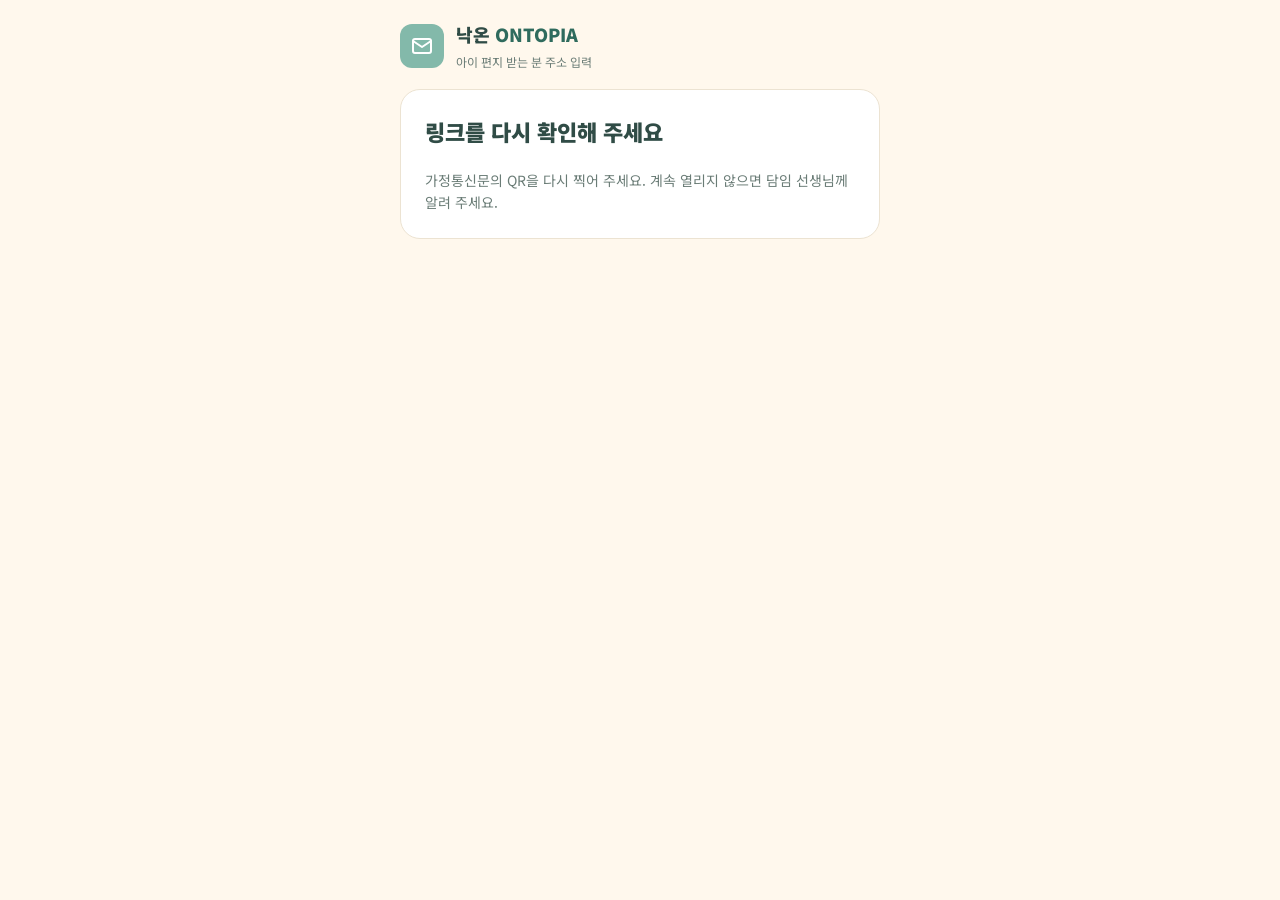
==== guardian.html @ 027143f9 "낙온 ONTOPIA 우정문화 패키지 신청 웹사이트 첫 버전 교사 신청 4단계 화면, 보호자 주소 입력 화면, 전국 초등학교 6,286곳 데이터, 디자인 토큰 분리  Co-Autho" ====
<!DOCTYPE html>
<html lang="ko">
<head>
<meta charset="utf-8">
<meta name="viewport" content="width=device-width, initial-scale=1">
<title>받는 분 주소 입력 · 낙온 ONTOPIA</title>
<link rel="preconnect" href="https://fonts.googleapis.com">
<link rel="stylesheet" href="https://fonts.googleapis.com/css2?family=Noto+Sans+KR:wght@400;500;700;900&display=swap">
<link rel="stylesheet" href="css/tokens.css">
<link rel="stylesheet" href="css/app.css">
<script type="module" src="js/guardian.js"></script>
</head>
<body>
<main class="guardian">
  <header class="site-header">
    <span class="brand"><span class="brand__mark" aria-hidden="true"><svg width="24" height="24" viewBox="0 0 24 24" fill="none" stroke="#fff" stroke-width="2" stroke-linecap="round" stroke-linejoin="round"><rect x="3" y="5" width="18" height="14" rx="2"/><path d="M3 7l9 6 9-6"/></svg></span>
    <span><span class="brand__name">낙온 <em>ONTOPIA</em></span><span class="brand__sub">아이 편지 받는 분 주소 입력</span></span></span>
  </header>

  <section class="step" id="form-view" hidden>
    <div class="guide guide--lavender"><img data-character="hoi" alt=""><div><b data-character-name="hoi"></b><p id="intro"></p></div></div>
    <form id="addr-form" class="panel" novalidate>
      <label class="label" for="to-name">받는 분 이름<input class="field" id="to-name" autocomplete="name" required></label>
      <label class="label" for="to-zip">우편번호<input class="field" id="to-zip" inputmode="numeric" maxlength="5" pattern="\d{5}" required></label>
      <label class="label" for="to-addr">주소<input class="field" id="to-addr" autocomplete="street-address" required></label>
      <label class="label" for="to-addr2">상세 주소<input class="field" id="to-addr2"></label>
      <label class="check" for="agree"><input id="agree" type="checkbox" required> 편지 발송을 위해 위 주소를 쓰는 데 동의해요. 주소는 발송 후 지워요.</label>
      <p class="status-msg" id="form-error" hidden></p>
      <button class="btn btn--primary btn--block" type="submit">주소 보내기</button>
    </form>
    <p class="muted">선생님에게는 입력했는지 여부만 보이고, 주소는 보이지 않아요.</p>
  </section>

  <section class="step" id="done-view" hidden>
    <div class="done">
      <h2>주소를 받았어요</h2>
      <p class="muted" id="done-text"></p>
    </div>
  </section>

  <section class="step" id="error-view" hidden>
    <h2>링크를 다시 확인해 주세요</h2>
    <p class="muted">가정통신문의 QR을 다시 찍어 주세요. 계속 열리지 않으면 담임 선생님께 알려 주세요.</p>
  </section>
</main>
</body>
</html>
---- css/tokens.css ----
/*
  디자인 토큰. 색·글꼴·크기·모서리·그림자는 여기서만 바꾼다.
  GPT(디자인)에서 받은 :root 값을 이 파일에 덮어쓰면 화면 전체에 반영된다.
  데이터 색 규칙: --city(도시, 코랄 계열) / --rural(농어촌, 남색 계열)은 분석 자료와 같은 의미로 유지한다.
*/
:root {
  /* 브랜드 */
  --color-bg: #fff8ed;          /* Letter Cream */
  --color-surface: #ffffff;
  --color-text: #304c46;        /* Forest Ink */
  --color-text-muted: #6a7c76;
  --color-border: #ece3d2;
  --color-primary: #304c46;     /* 주요 버튼 */
  --color-on-primary: #ffffff;
  --color-mint: #83b9aa;        /* Ontopia Mint */
  --color-mint-soft: #e5f2ed;
  --color-mint-strong: #2f6b5d;
  --color-gold: #d9ad62;        /* Stamp Gold */
  --color-gold-soft: #fbf0d9;
  --color-lavender-soft: #f0ebf8;
  --color-peach-soft: #fdeee3;

  /* 데이터 의미 색 */
  --color-city: #cf5a43;
  --color-city-soft: #fbe6df;
  --color-rural: #2b5797;
  --color-rural-soft: #e2ebf7;

  /* 상태 */
  --color-ok: #3f7d4e;
  --color-ok-soft: #e3f1e5;
  --color-wait: #a46a0a;
  --color-wait-soft: #fdf1d8;

  /* 글꼴 */
  --font-body: "Noto Sans KR", -apple-system, "Apple SD Gothic Neo", "Malgun Gothic", sans-serif;
  --font-display: "Noto Sans KR", -apple-system, "Apple SD Gothic Neo", "Malgun Gothic", sans-serif;
  --text-xs: 12px;
  --text-sm: 14px;
  --text-md: 15px;
  --text-lg: 18px;
  --text-xl: 22px;
  --text-2xl: 30px;
  --text-num: 40px;

  /* 간격·모서리·그림자 */
  --space-1: 4px;
  --space-2: 8px;
  --space-3: 12px;
  --space-4: 16px;
  --space-5: 20px;
  --space-6: 24px;
  --radius-sm: 8px;
  --radius-md: 12px;
  --radius-lg: 20px;
  --radius-pill: 999px;
  --shadow-card: none;
}
---- css/app.css ----
/* 화면 구조와 컴포넌트. 색·글꼴 값은 tokens.css의 변수만 쓴다. */
*, *::before, *::after { box-sizing: border-box; }
[hidden] { display: none !important; }
html, body { margin: 0; }
body {
  background: var(--color-bg);
  color: var(--color-text);
  font-family: var(--font-body);
  font-size: var(--text-md);
  line-height: 1.6;
  padding: 0 max(16px, env(safe-area-inset-right, 0px)) 48px max(16px, env(safe-area-inset-left, 0px));
}
img { max-width: 100%; }
button, input, select, textarea { font: inherit; color: inherit; }
:focus-visible { outline: 3px solid var(--color-mint); outline-offset: 2px; }

.app { max-width: 960px; margin: 0 auto; display: flex; flex-direction: column; gap: var(--space-5); padding-top: var(--space-5); }

/* 머리줄 */
.site-header { display: flex; align-items: center; justify-content: space-between; gap: var(--space-3); }
.brand { display: flex; align-items: center; gap: var(--space-3); color: inherit; text-decoration: none; }
.brand__mark { width: 44px; height: 44px; border-radius: var(--radius-md); background: var(--color-mint); display: grid; place-items: center; flex: none; }
.brand__name { display: block; font-family: var(--font-display); font-size: var(--text-lg); font-weight: 900; }
.brand__name em { font-style: normal; color: var(--color-mint-strong); }
.brand__sub { font-size: var(--text-xs); color: var(--color-text-muted); }
.link-muted { color: var(--color-text-muted); font-size: var(--text-sm); }

/* 진행 단계 (여권 스탬프) */
.progress { background: var(--color-surface); border: 1px solid var(--color-border); border-radius: var(--radius-lg); padding: var(--space-4) var(--space-5); }
.progress ol { list-style: none; margin: 0; padding: 0; display: grid; grid-template-columns: repeat(4, 1fr); gap: var(--space-2); }
.progress li { display: flex; flex-direction: column; align-items: center; gap: var(--space-1); min-width: 0; }
.progress__stamp { width: 52px; height: 52px; border-radius: 50%; border: 2px dashed var(--color-border); display: grid; place-items: center; font-weight: 900; color: var(--color-text-muted); background: var(--color-surface); }
.progress__stamp img { width: 100%; height: 100%; object-fit: contain; }
.progress__label { font-size: var(--text-sm); color: var(--color-text-muted); text-align: center; }
.progress li[aria-current="step"] .progress__stamp { border: 2px solid var(--color-mint); color: var(--color-mint-strong); background: var(--color-mint-soft); }
.progress li.is-done .progress__stamp { border: 2px solid var(--color-gold); color: var(--color-gold); background: var(--color-gold-soft); transform: rotate(-10deg); }
.progress li[aria-current="step"] .progress__label, .progress li.is-done .progress__label { color: var(--color-text); font-weight: 700; }

/* 카드·패널 */
.step { background: var(--color-surface); border: 1px solid var(--color-border); border-radius: var(--radius-lg); padding: var(--space-6); display: flex; flex-direction: column; gap: var(--space-5); box-shadow: var(--shadow-card); }
.step h2 { margin: 0; font-family: var(--font-display); font-size: var(--text-xl); font-weight: 900; }
.muted { color: var(--color-text-muted); font-size: var(--text-sm); margin: 0; }
.panel { border: 1px solid var(--color-border); border-radius: var(--radius-md); padding: var(--space-5); display: flex; flex-direction: column; gap: var(--space-3); min-width: 0; }

/* 1단계 */
.hero { background: var(--color-peach-soft); border-radius: var(--radius-lg); padding: var(--space-6); display: grid; grid-template-columns: 1.25fr 1fr; gap: var(--space-5); align-items: center; }
.hero__eyebrow { font-size: var(--text-xs); font-weight: 700; letter-spacing: .1em; color: var(--color-city); }
.hero h1 { margin: var(--space-1) 0 var(--space-2); font-family: var(--font-display); font-size: var(--text-2xl); line-height: 1.25; font-weight: 900; text-wrap: balance; }
.hero__img { width: 100%; aspect-ratio: 16 / 10; object-fit: cover; border-radius: var(--radius-md); display: block; }
.search { position: relative; }
.field { width: 100%; background: var(--color-bg); border: 1px solid var(--color-border); border-radius: var(--radius-md); padding: 12px 14px; }
textarea.field { min-height: 160px; resize: vertical; }
.search .field { padding-left: 42px; }
.search__icon { position: absolute; left: 14px; top: 23px; transform: translateY(-50%); }
.search__list { list-style: none; margin: var(--space-2) 0 0; padding: var(--space-1); border: 1px solid var(--color-border); border-radius: var(--radius-md); background: var(--color-surface); max-height: 280px; overflow: auto; }
.search__list button { all: unset; box-sizing: border-box; display: flex; justify-content: space-between; gap: var(--space-3); width: 100%; padding: 9px 12px; border-radius: var(--radius-sm); cursor: pointer; }
.search__list button:hover, .search__list button:focus-visible, .search__list button[aria-selected="true"] { background: var(--color-mint-soft); }
.search__list small { color: var(--color-text-muted); }
.chips { display: flex; flex-wrap: wrap; align-items: center; gap: var(--space-2); }
.chip { border: 1px solid var(--color-border); background: var(--color-bg); border-radius: var(--radius-pill); padding: 6px 12px; font-size: 13px; cursor: pointer; }
.guide { display: flex; align-items: center; gap: var(--space-3); background: var(--color-mint-soft); border-radius: var(--radius-md); padding: var(--space-3) var(--space-4); }
.guide img { width: 48px; height: 48px; border-radius: 50%; object-fit: cover; flex: none; }
.guide b { display: block; font-size: 13px; color: var(--color-mint-strong); }
.guide p { margin: 0; font-size: var(--text-sm); }
.guide--gold { background: var(--color-gold-soft); }
.guide--lavender { background: var(--color-lavender-soft); }

.result { display: grid; grid-template-columns: 1.2fr 1fr; gap: var(--space-4); }
.tag { align-self: flex-start; font-size: var(--text-xs); font-weight: 700; padding: 3px 10px; border-radius: var(--radius-pill); }
.tag--city { background: var(--color-city-soft); color: var(--color-city); }
.tag--rural { background: var(--color-rural-soft); color: var(--color-rural); }
.school-name { font-size: var(--text-xl); font-weight: 900; }
.distance { font-size: var(--text-num); font-weight: 900; line-height: 1; font-variant-numeric: tabular-nums; }
.distance small { font-size: var(--text-md); color: var(--color-text-muted); margin-left: 6px; }
.meter { position: relative; height: 10px; border-radius: 5px; background: var(--color-border); overflow: hidden; }
.meter__bar { position: absolute; inset: 0 auto 0 0; border-radius: 5px; }
.meter__mark { position: absolute; top: 0; bottom: 0; left: 33.3%; border-left: 2px solid var(--color-text); opacity: .5; }
.meter__labels { display: flex; justify-content: space-between; font-size: var(--text-xs); color: var(--color-text-muted); font-variant-numeric: tabular-nums; }
.route { border-radius: var(--radius-md); padding: var(--space-5); display: flex; flex-direction: column; gap: var(--space-2); }
.route--box { background: var(--color-city-soft); }
.route--post { background: var(--color-rural-soft); }
.route strong { font-size: var(--text-xl); font-weight: 900; }
.route__flow { font-size: 13px; font-weight: 500; padding-top: var(--space-2); border-top: 1px solid var(--color-border); }

/* 2단계 */
.grid-2 { display: grid; grid-template-columns: 1fr 1fr; gap: var(--space-3); }
.label { display: flex; flex-direction: column; gap: 6px; font-weight: 500; font-size: var(--text-sm); }
.packages { display: grid; grid-template-columns: repeat(3, 1fr); gap: var(--space-3); }
.package { border-radius: var(--radius-md); padding: var(--space-5); display: flex; flex-direction: column; gap: var(--space-3); min-width: 0; }
.package--learn { background: var(--color-mint-soft); }
.package--write { background: var(--color-peach-soft); }
.package--send { background: var(--color-lavender-soft); }
.package__head { display: flex; align-items: center; gap: var(--space-3); }
.package__head img { width: 44px; height: 44px; border-radius: 50%; object-fit: cover; }
.package__head small { display: block; font-size: var(--text-xs); color: var(--color-text-muted); }
.package h3 { margin: 0; font-size: var(--text-lg); font-weight: 900; }
.package ul { margin: 0; padding-left: 18px; font-size: var(--text-sm); }

/* 3단계 */
.dropzone { border: 2px dashed var(--color-border); border-radius: var(--radius-md); padding: var(--space-5); text-align: center; color: var(--color-text-muted); cursor: pointer; background: var(--color-bg); }
.dropzone.is-over { border-color: var(--color-mint); background: var(--color-mint-soft); }
.toolbar { display: flex; flex-wrap: wrap; align-items: center; justify-content: space-between; gap: var(--space-3); }
.toolbar__counts { display: flex; flex-wrap: wrap; gap: var(--space-2); }
.check { display: flex; align-items: center; gap: var(--space-2); font-size: var(--text-sm); cursor: pointer; }
.table-wrap { overflow-x: auto; border: 1px solid var(--color-border); border-radius: var(--radius-md); }
table { width: 100%; min-width: 620px; border-collapse: collapse; font-size: var(--text-sm); }
th, td { text-align: left; padding: 10px 12px; border-bottom: 1px solid var(--color-border); vertical-align: middle; }
th { font-size: var(--text-xs); color: var(--color-text-muted); background: var(--color-bg); }
tr:last-child td { border-bottom: none; }
.thumb { width: 64px; height: 46px; object-fit: cover; border-radius: 6px; border: 1px solid var(--color-border); display: block; }
.badge { font-size: var(--text-xs); font-weight: 700; padding: 3px 9px; border-radius: var(--radius-pill); white-space: nowrap; }
.badge--ok { background: var(--color-ok-soft); color: var(--color-ok); }
.badge--wait { background: var(--color-wait-soft); color: var(--color-wait); }
.badge--none { background: var(--color-border); color: var(--color-text-muted); }
.icon-btn { border: none; background: none; padding: 2px 6px; border-radius: 6px; cursor: pointer; color: var(--color-text-muted); }
.icon-btn:hover { background: var(--color-mint-soft); color: var(--color-text); }
.postcards { display: grid; grid-template-columns: 1fr 1fr; gap: var(--space-3); }
.postcard { aspect-ratio: 148 / 100; border: 1px solid var(--color-border); border-radius: var(--radius-sm); background: #fffdf7; color: #2a2a2a; position: relative; overflow: hidden; }
.postcard img { width: 100%; height: 100%; object-fit: cover; }
.postcard__text { position: absolute; inset: 0; padding: 14px; display: flex; flex-direction: column; justify-content: space-between; font-size: 12px; }
.postcard__stamp { position: absolute; right: 12px; top: 12px; width: 46px; height: 56px; border: 2px dashed #d9ad62; border-radius: 4px; background: #fbf0d9; }
.qr-sheet { display: grid; grid-template-columns: repeat(auto-fill, minmax(180px, 1fr)); gap: var(--space-3); }
.qr-card { border: 1px solid var(--color-border); border-radius: var(--radius-md); padding: var(--space-3); display: flex; flex-direction: column; align-items: center; gap: var(--space-2); font-size: var(--text-sm); text-align: center; }
.qr-card a { font-size: var(--text-xs); color: var(--color-mint-strong); word-break: break-all; }

/* 4단계 */
.done { background: var(--color-bg); border: 1px solid var(--color-border); border-radius: var(--radius-lg); padding: 28px var(--space-6); display: flex; flex-direction: column; align-items: center; gap: var(--space-3); text-align: center; }
.done__icon { width: 72px; height: 72px; border-radius: 50%; background: var(--color-mint-soft); display: grid; place-items: center; }
.summary { width: 100%; margin: 0; background: var(--color-surface); border: 1px solid var(--color-border); border-radius: var(--radius-md); text-align: left; }
.summary div { display: flex; justify-content: space-between; gap: var(--space-4); padding: 12px 16px; border-bottom: 1px solid var(--color-border); font-size: var(--text-sm); }
.summary div:last-child { border-bottom: none; }
.summary dt { color: var(--color-text-muted); }
.summary dd { margin: 0; font-weight: 700; text-align: right; }

/* 버튼 */
.actions { display: flex; flex-wrap: wrap; justify-content: space-between; gap: var(--space-3); }
.btn { border: 1px solid var(--color-border); background: var(--color-surface); border-radius: var(--radius-md); padding: 13px 22px; font-weight: 700; cursor: pointer; }
.btn--primary { background: var(--color-primary); border-color: var(--color-primary); color: var(--color-on-primary); }
.btn--block { width: 100%; }
.btn:disabled { opacity: .4; cursor: not-allowed; }

.site-footer { font-size: var(--text-xs); color: var(--color-text-muted); text-align: center; }
.status-msg { font-size: var(--text-sm); color: var(--color-city); margin: 0; }

/* 보호자 화면 */
.guardian { max-width: 480px; margin: 0 auto; padding-top: var(--space-5); display: flex; flex-direction: column; gap: var(--space-4); }

@media (max-width: 760px) {
  .hero, .result, .packages, .grid-2, .postcards { grid-template-columns: 1fr; }
  .hero h1 { font-size: 24px; }
  .progress__stamp { width: 42px; height: 42px; }
  .progress__label { font-size: 11.5px; }
}
@media (prefers-reduced-motion: no-preference) {
  .meter__bar { transition: width .5s ease; }
}
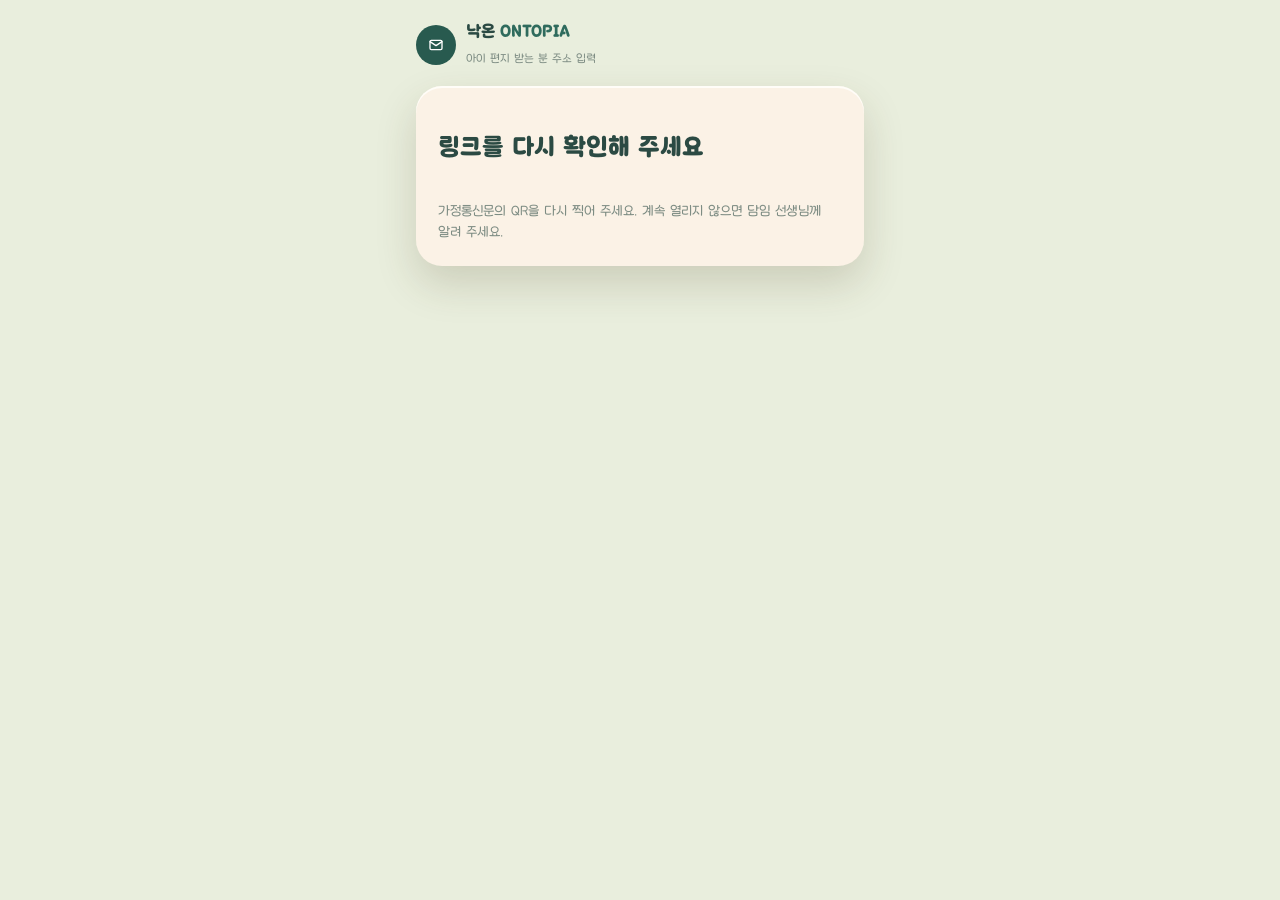
==== commit 0474f1b3: "글꼴을 학교안심 둥근미소로 교체 (R·B, WOFF 내장, 구글 폰트 제거) Co-Authored-By: Claude Opus 5.5 <noreply@anthropic.com> C" ====
--- a/guardian.html
+++ b/guardian.html
@@ -4,8 +4,7 @@
 <meta charset="utf-8">
 <meta name="viewport" content="width=device-width, initial-scale=1">
 <title>받는 분 주소 입력 · 낙온 ONTOPIA</title>
-<link rel="preconnect" href="https://fonts.googleapis.com">
-<link rel="stylesheet" href="https://fonts.googleapis.com/css2?family=Noto+Sans+KR:wght@400;500;700;900&display=swap">
+<link rel="preload" href="assets/fonts/Dunggeunmiso-B.woff" as="font" type="font/woff" crossorigin>
 <link rel="stylesheet" href="css/tokens.css">
 <link rel="stylesheet" href="css/app.css">
 <script type="module" src="js/guardian.js"></script>
--- a/css/tokens.css
+++ b/css/tokens.css
@@ -1,58 +1,72 @@
+/* 학교안심 둥근미소 (R: 보통, B: 굵게) */
+@font-face { font-family: "Dunggeunmiso"; src: url(../assets/fonts/Dunggeunmiso-R.woff) format("woff"); font-weight: 100 549; font-display: swap; }
+@font-face { font-family: "Dunggeunmiso"; src: url(../assets/fonts/Dunggeunmiso-B.woff) format("woff"); font-weight: 550 900; font-display: swap; }
+
 /*
   디자인 토큰. 색·글꼴·크기·모서리·그림자는 여기서만 바꾼다.
-  GPT(디자인)에서 받은 :root 값을 이 파일에 덮어쓰면 화면 전체에 반영된다.
-  데이터 색 규칙: --city(도시, 코랄 계열) / --rural(농어촌, 남색 계열)은 분석 자료와 같은 의미로 유지한다.
+  값은 GPT 화면 시안(design-reference/)에서 뽑았다.
+  데이터 색 규칙: --color-city(도시, 코랄) / --color-rural(농어촌, 남색)은 분석 자료와 같은 의미로 유지한다.
 */
 :root {
+  /* 바탕 */
+  --color-page: #e9eedd;          /* 틀 바깥 */
+  --color-board: #fbf2e6;         /* 큰 판 (Letter Cream) */
+  --color-surface: #fdf8ef;       /* 카드 */
+  --color-surface-2: #f6eedf;     /* 안쪽 칸 */
+  --color-line: #ebdfc9;
+  --color-line-soft: #f1e8d8;
+
+  /* 글자 */
+  --color-text: #2b4a43;          /* Forest Ink */
+  --color-text-muted: #7d8c83;
+  --color-title: #2b6659;
+
   /* 브랜드 */
-  --color-bg: #fff8ed;          /* Letter Cream */
-  --color-surface: #ffffff;
-  --color-text: #304c46;        /* Forest Ink */
-  --color-text-muted: #6a7c76;
-  --color-border: #ece3d2;
-  --color-primary: #304c46;     /* 주요 버튼 */
+  --color-primary: #285a4f;
+  --color-primary-dark: #1d433b;
   --color-on-primary: #ffffff;
-  --color-mint: #83b9aa;        /* Ontopia Mint */
-  --color-mint-soft: #e5f2ed;
+  --color-mint: #68af8e;
+  --color-mint-soft: #dcefe3;
   --color-mint-strong: #2f6b5d;
-  --color-gold: #d9ad62;        /* Stamp Gold */
-  --color-gold-soft: #fbf0d9;
-  --color-lavender-soft: #f0ebf8;
-  --color-peach-soft: #fdeee3;
+  --color-sidebar: #e3eedf;
+  --color-lav: #b49dc9;
+  --color-lav-strong: #7c63a3;
+  --color-lav-soft: #efe4f3;
+  --color-gold: #cea656;
+  --color-gold-strong: #a87c27;
+  --color-gold-soft: #f8ebcc;
 
   /* 데이터 의미 색 */
-  --color-city: #cf5a43;
-  --color-city-soft: #fbe6df;
-  --color-rural: #2b5797;
-  --color-rural-soft: #e2ebf7;
+  --color-city: #e0634f;
+  --color-city-soft: #fbe3dc;
+  --color-rural: #3b4f8f;
+  --color-rural-soft: #e1e6f4;
 
   /* 상태 */
-  --color-ok: #3f7d4e;
-  --color-ok-soft: #e3f1e5;
-  --color-wait: #a46a0a;
-  --color-wait-soft: #fdf1d8;
+  --color-ok: #3f8a5c;
+  --color-ok-soft: #dff1e2;
+  --color-wait: #b07d12;
+  --color-wait-soft: #fbefcf;
 
   /* 글꼴 */
-  --font-body: "Noto Sans KR", -apple-system, "Apple SD Gothic Neo", "Malgun Gothic", sans-serif;
-  --font-display: "Noto Sans KR", -apple-system, "Apple SD Gothic Neo", "Malgun Gothic", sans-serif;
+  --font-body: "Dunggeunmiso", -apple-system, "Apple SD Gothic Neo", "Malgun Gothic", sans-serif;
+  --font-display: "Dunggeunmiso", -apple-system, "Apple SD Gothic Neo", "Malgun Gothic", sans-serif;
   --text-xs: 12px;
   --text-sm: 14px;
-  --text-md: 15px;
+  --text-md: 16px;
   --text-lg: 18px;
-  --text-xl: 22px;
+  --text-xl: 24px;
   --text-2xl: 30px;
   --text-num: 40px;
 
-  /* 간격·모서리·그림자 */
-  --space-1: 4px;
-  --space-2: 8px;
-  --space-3: 12px;
-  --space-4: 16px;
-  --space-5: 20px;
-  --space-6: 24px;
-  --radius-sm: 8px;
-  --radius-md: 12px;
-  --radius-lg: 20px;
+  /* 모서리·그림자 */
+  --radius-sm: 10px;
+  --radius-md: 18px;
+  --radius-lg: 26px;
+  --radius-xl: 34px;
   --radius-pill: 999px;
-  --shadow-card: none;
+  --shadow-board: 0 18px 40px rgba(73, 62, 30, .18), inset 0 2px 0 #fffdf8;
+  --shadow-card: 0 1px 0 #fffdf8 inset, 0 6px 16px rgba(120, 96, 60, .12), 0 1px 3px rgba(120, 96, 60, .10);
+  --shadow-inset: inset 0 2px 6px rgba(120, 96, 60, .10);
+  --shadow-btn: 0 5px 0 var(--color-primary-dark), 0 10px 18px rgba(29, 67, 59, .25);
 }
--- a/css/app.css
+++ b/css/app.css
@@ -1,156 +1,419 @@
-/* 화면 구조와 컴포넌트. 색·글꼴 값은 tokens.css의 변수만 쓴다. */
+/* 화면 구조와 컴포넌트. 색 값은 tokens.css 변수만 쓴다.
+   기준 시안: design-reference/ (GPT, 2026-11-13) */
 *, *::before, *::after { box-sizing: border-box; }
 [hidden] { display: none !important; }
 html, body { margin: 0; }
 body {
-  background: var(--color-bg);
+  background: var(--color-page);
   color: var(--color-text);
   font-family: var(--font-body);
   font-size: var(--text-md);
-  line-height: 1.6;
-  padding: 0 max(16px, env(safe-area-inset-right, 0px)) 48px max(16px, env(safe-area-inset-left, 0px));
+  line-height: 1.55;
+  word-break: keep-all;
+  -webkit-font-smoothing: antialiased;
 }
 img { max-width: 100%; }
+svg { width: 1em; height: 1em; flex: none; }
 button, input, select, textarea { font: inherit; color: inherit; }
 :focus-visible { outline: 3px solid var(--color-mint); outline-offset: 2px; }
-
-.app { max-width: 960px; margin: 0 auto; display: flex; flex-direction: column; gap: var(--space-5); padding-top: var(--space-5); }
-
-/* 머리줄 */
-.site-header { display: flex; align-items: center; justify-content: space-between; gap: var(--space-3); }
-.brand { display: flex; align-items: center; gap: var(--space-3); color: inherit; text-decoration: none; }
-.brand__mark { width: 44px; height: 44px; border-radius: var(--radius-md); background: var(--color-mint); display: grid; place-items: center; flex: none; }
-.brand__name { display: block; font-family: var(--font-display); font-size: var(--text-lg); font-weight: 900; }
-.brand__name em { font-style: normal; color: var(--color-mint-strong); }
-.brand__sub { font-size: var(--text-xs); color: var(--color-text-muted); }
-.link-muted { color: var(--color-text-muted); font-size: var(--text-sm); }
-
-/* 진행 단계 (여권 스탬프) */
-.progress { background: var(--color-surface); border: 1px solid var(--color-border); border-radius: var(--radius-lg); padding: var(--space-4) var(--space-5); }
-.progress ol { list-style: none; margin: 0; padding: 0; display: grid; grid-template-columns: repeat(4, 1fr); gap: var(--space-2); }
-.progress li { display: flex; flex-direction: column; align-items: center; gap: var(--space-1); min-width: 0; }
-.progress__stamp { width: 52px; height: 52px; border-radius: 50%; border: 2px dashed var(--color-border); display: grid; place-items: center; font-weight: 900; color: var(--color-text-muted); background: var(--color-surface); }
-.progress__stamp img { width: 100%; height: 100%; object-fit: contain; }
-.progress__label { font-size: var(--text-sm); color: var(--color-text-muted); text-align: center; }
-.progress li[aria-current="step"] .progress__stamp { border: 2px solid var(--color-mint); color: var(--color-mint-strong); background: var(--color-mint-soft); }
-.progress li.is-done .progress__stamp { border: 2px solid var(--color-gold); color: var(--color-gold); background: var(--color-gold-soft); transform: rotate(-10deg); }
-.progress li[aria-current="step"] .progress__label, .progress li.is-done .progress__label { color: var(--color-text); font-weight: 700; }
-
-/* 카드·패널 */
-.step { background: var(--color-surface); border: 1px solid var(--color-border); border-radius: var(--radius-lg); padding: var(--space-6); display: flex; flex-direction: column; gap: var(--space-5); box-shadow: var(--shadow-card); }
-.step h2 { margin: 0; font-family: var(--font-display); font-size: var(--text-xl); font-weight: 900; }
+.sr-only { position: absolute; width: 1px; height: 1px; overflow: hidden; clip: rect(0 0 0 0); white-space: nowrap; }
 .muted { color: var(--color-text-muted); font-size: var(--text-sm); margin: 0; }
-.panel { border: 1px solid var(--color-border); border-radius: var(--radius-md); padding: var(--space-5); display: flex; flex-direction: column; gap: var(--space-3); min-width: 0; }
-
-/* 1단계 */
-.hero { background: var(--color-peach-soft); border-radius: var(--radius-lg); padding: var(--space-6); display: grid; grid-template-columns: 1.25fr 1fr; gap: var(--space-5); align-items: center; }
-.hero__eyebrow { font-size: var(--text-xs); font-weight: 700; letter-spacing: .1em; color: var(--color-city); }
-.hero h1 { margin: var(--space-1) 0 var(--space-2); font-family: var(--font-display); font-size: var(--text-2xl); line-height: 1.25; font-weight: 900; text-wrap: balance; }
-.hero__img { width: 100%; aspect-ratio: 16 / 10; object-fit: cover; border-radius: var(--radius-md); display: block; }
+.status-msg { font-size: var(--text-sm); color: var(--color-city); margin: 0; font-weight: 700; }
+
+/* ===== 틀: 위 풍경 · 큰 판 · 아래 풍경 ===== */
+.scene {
+  max-width: 1680px; margin: 0 auto; position: relative;
+  background:
+    url(../assets/frame/left.jpg) left top / 1.6% 100% no-repeat,
+    url(../assets/frame/right.jpg) right top / 1.6% 100% no-repeat,
+    var(--color-page);
+}
+.scene__top { position: relative; height: max(150px, calc(min(100vw, 1680px) * 140 / 1299)); }
+.scene__top-img { position: absolute; inset: 0; width: 100%; height: 100%; object-fit: cover; display: block; }
+.brand { position: absolute; left: 15%; top: 14%; display: none; }
+
+.board {
+  position: relative; z-index: 1;
+  margin: -6px 1.4% 0; padding: 30px 30px 26px;
+  background: var(--color-board);
+  border-radius: var(--radius-xl) var(--radius-xl) 0 0;
+  box-shadow: var(--shadow-board);
+}
+.scene__bottom { position: relative; margin-top: -2px; }
+.scene__bottom-img { display: block; width: 100%; height: max(90px, calc(min(100vw, 1680px) * 106 / 1299)); object-fit: cover; object-position: center top; }
+.scene__bottom::before { content: ""; position: absolute; left: 0; right: 0; top: 0; height: 26px; background: linear-gradient(var(--color-board), rgba(251, 242, 230, 0)); margin: 0 1.4%; }
+.credit { margin-top: 22px; text-align: center; font-size: 11.5px; color: var(--color-text-muted); }
+.credit p { margin: 0; }
+
+/* ===== 진행 단계 알약 ===== */
+.stepper {
+  position: absolute; z-index: 2; left: 50%; top: 31%; transform: translateX(-50%);
+  width: min(44%, 600px); min-width: 330px;
+  background: linear-gradient(#fffaf0, #fbf1e1);
+  border-radius: var(--radius-pill);
+  box-shadow: 0 8px 20px rgba(60, 50, 20, .18), inset 0 2px 0 #fff;
+  padding: 10px 34px 10px;
+}
+.stepper ol { list-style: none; margin: 0; padding: 0; display: grid; grid-template-columns: repeat(4, 1fr); position: relative; }
+.stepper ol::before { content: ""; position: absolute; left: 12.5%; right: 12.5%; top: 20px; height: 4px; border-radius: 2px; background: #c9d6cc; }
+.stepper li { position: relative; display: flex; flex-direction: column; align-items: center; gap: 4px; }
+.stepper li.is-done::after, .stepper li[aria-current]::after { content: ""; position: absolute; top: 20px; right: 50%; width: 100%; height: 4px; background: var(--color-mint); z-index: 0; }
+.stepper li:first-child::after { display: none; }
+.stepper__dot { position: relative; z-index: 1; width: 40px; height: 40px; border-radius: 50%; display: grid; place-items: center; background: var(--color-board); border: 3px solid #a9bcb2; font-weight: 900; color: transparent; font-size: 19px; }
+.stepper__chk { display: none; width: 20px; height: 20px; color: #fff; }
+.stepper__label { font-size: 12.5px; font-weight: 700; color: var(--color-text-muted); white-space: nowrap; padding: 0 10px; border-radius: var(--radius-pill); }
+.stepper li.is-done .stepper__dot { background: #8fcbad; border-color: #e6f4ea; box-shadow: 0 0 0 2px var(--color-mint); }
+.stepper li.is-done .stepper__chk { display: block; }
+.stepper li.is-done .stepper__num { display: none; }
+.stepper li[aria-current] .stepper__dot { width: 48px; height: 48px; margin-top: -4px; margin-bottom: -4px; background: var(--color-primary); border: 4px solid #fbf4e8; box-shadow: 0 0 0 3px var(--color-mint), 0 4px 10px rgba(29,67,59,.3); color: #fff; }
+.stepper li[aria-current] .stepper__label { background: var(--color-primary); color: #fff; }
+.stepper li.is-done .stepper__label { color: var(--color-mint-strong); }
+
+/* ===== 단계 공통 ===== */
+.step { display: grid; grid-template-columns: minmax(0, 1fr) 300px; gap: 24px; align-items: start; }
+.step__main { display: flex; flex-direction: column; gap: 18px; min-width: 0; }
+.step__aside { min-width: 0; }
+
+.head { position: relative; display: flex; align-items: center; gap: 18px; min-height: 110px; }
+.head h1, .head h2 { margin: 0; font-family: var(--font-display); font-size: var(--text-2xl); line-height: 1.25; font-weight: 900; color: var(--color-title); }
+.head__sub { margin: 6px 0 0; font-size: var(--text-md); color: var(--color-text-muted); }
+.head__coin { width: 110px; height: 110px; flex: none; filter: drop-shadow(0 6px 8px rgba(80, 70, 50, .28)); }
+.head__icon { width: 96px; height: 96px; flex: none; border-radius: 50% 50% 46% 54%; background: radial-gradient(circle at 40% 35%, #fff8e9, #efe1c4); display: grid; place-items: center; color: var(--color-text); box-shadow: var(--shadow-card); }
+.head__icon svg { width: 52px; height: 52px; }
+.head__postage { position: absolute; right: -6px; top: -14px; width: 250px; transform: rotate(4deg); pointer-events: none; }
+
+.card { background: var(--color-surface); border: 1.5px solid var(--color-line); border-radius: var(--radius-md); box-shadow: var(--shadow-card); min-width: 0; }
+.card::before { content: none; }
+.board-card { background: var(--color-surface); border: 1.5px solid var(--color-line); border-radius: var(--radius-lg); box-shadow: var(--shadow-card); padding: 20px; display: flex; flex-direction: column; gap: 14px; min-width: 0; position: relative; }
+.board-card__title { display: flex; align-items: center; gap: 10px; margin: 0; font-size: var(--text-lg); font-weight: 900; color: var(--color-title); }
+.board-card__title svg { width: 28px; height: 28px; color: var(--color-primary); }
+
+.tag { display: inline-flex; align-items: center; gap: 5px; font-size: var(--text-xs); font-weight: 700; padding: 5px 12px; border-radius: var(--radius-pill); white-space: nowrap; color: #fff; }
+.tag svg { width: 13px; height: 13px; }
+.tag--city { background: var(--color-city); }
+.tag--rural { background: var(--color-rural); }
+.tag--lav { background: var(--color-lav-soft); color: var(--color-lav-strong); }
+.tag--mint { background: var(--color-mint-soft); color: var(--color-mint-strong); }
+.pills { display: flex; flex-wrap: wrap; gap: 6px; }
+
+/* ===== 버튼 ===== */
+.btn { display: inline-flex; align-items: center; justify-content: center; gap: 10px; border: 2px solid #9fb1a8; background: var(--color-surface); color: var(--color-text); border-radius: var(--radius-pill); padding: 12px 24px; font-weight: 700; cursor: pointer; box-shadow: 0 3px 0 #d8ccb5; }
+.btn svg { width: 20px; height: 20px; }
+.btn:hover { background: #fffdf8; }
+.btn--primary { border: none; background: linear-gradient(#2f6b5d, var(--color-primary)); color: var(--color-on-primary); box-shadow: var(--shadow-btn); }
+.btn--primary:hover { background: linear-gradient(#347567, #2c6357); }
+.btn--primary:active { transform: translateY(3px); box-shadow: 0 2px 0 var(--color-primary-dark); }
+.btn--soft { border-color: transparent; background: var(--color-mint-soft); color: var(--color-mint-strong); box-shadow: none; }
+.btn--ghost { box-shadow: none; }
+.btn:disabled { opacity: .45; cursor: not-allowed; transform: none; }
+
+.cta-row { display: flex; align-items: center; justify-content: center; gap: 18px; margin-top: 6px; }
+.btn--cta { min-width: min(100%, 520px); padding: 18px 30px; font-size: 19px; }
+.btn--cta svg { width: 26px; height: 26px; }
+.spark { width: 26px; height: 30px; background:
+  linear-gradient(var(--color-gold), var(--color-gold)) 50% 0 / 4px 11px no-repeat,
+  linear-gradient(var(--color-gold), var(--color-gold)) 0 100% / 11px 4px no-repeat,
+  linear-gradient(var(--color-gold), var(--color-gold)) 100% 60% / 11px 4px no-repeat; opacity: .9; }
+.spark--l { transform: rotate(-20deg); }
+.spark--r { transform: scaleX(-1) rotate(-20deg); }
+
+.nav-row { display: flex; justify-content: space-between; align-items: center; gap: 12px; margin-top: 26px; }
+.btn--back { min-width: 170px; padding: 14px 26px; font-size: var(--text-lg); color: var(--color-text-muted); }
+.btn--next { min-width: 260px; padding: 16px 30px; font-size: var(--text-lg); justify-content: space-between; }
+
+/* ===== 1단계 ===== */
+.step--1 { grid-template-columns: minmax(0, 1fr) minmax(260px, 34%); }
 .search { position: relative; }
-.field { width: 100%; background: var(--color-bg); border: 1px solid var(--color-border); border-radius: var(--radius-md); padding: 12px 14px; }
-textarea.field { min-height: 160px; resize: vertical; }
-.search .field { padding-left: 42px; }
-.search__icon { position: absolute; left: 14px; top: 23px; transform: translateY(-50%); }
-.search__list { list-style: none; margin: var(--space-2) 0 0; padding: var(--space-1); border: 1px solid var(--color-border); border-radius: var(--radius-md); background: var(--color-surface); max-height: 280px; overflow: auto; }
-.search__list button { all: unset; box-sizing: border-box; display: flex; justify-content: space-between; gap: var(--space-3); width: 100%; padding: 9px 12px; border-radius: var(--radius-sm); cursor: pointer; }
+.search__icon { position: absolute; left: 26px; top: 50%; transform: translateY(-50%); width: 28px; height: 28px; color: var(--color-text); z-index: 1; }
+.search__input { width: 100%; padding: 20px 24px 20px 68px; font-size: 20px; border-radius: var(--radius-pill); border: 3px solid #9fd0bd; background: #fffcf6; box-shadow: 0 0 0 6px #e3f1e8, 0 8px 18px rgba(80, 120, 100, .15); }
+.search__input:focus { outline: none; border-color: var(--color-mint); }
+.search__list { position: absolute; z-index: 5; left: 14px; right: 14px; top: calc(100% + 10px); list-style: none; margin: 0; padding: 8px; border-radius: var(--radius-md); background: var(--color-surface); border: 1.5px solid var(--color-line); box-shadow: 0 16px 32px rgba(80, 70, 40, .2); max-height: 340px; overflow: auto; }
+.search__list button { all: unset; box-sizing: border-box; display: flex; align-items: center; gap: 14px; width: 100%; padding: 12px 16px; border-radius: 12px; cursor: pointer; }
+.search__list li + li button { border-top: 1px solid var(--color-line-soft); }
 .search__list button:hover, .search__list button:focus-visible, .search__list button[aria-selected="true"] { background: var(--color-mint-soft); }
-.search__list small { color: var(--color-text-muted); }
-.chips { display: flex; flex-wrap: wrap; align-items: center; gap: var(--space-2); }
-.chip { border: 1px solid var(--color-border); background: var(--color-bg); border-radius: var(--radius-pill); padding: 6px 12px; font-size: 13px; cursor: pointer; }
-.guide { display: flex; align-items: center; gap: var(--space-3); background: var(--color-mint-soft); border-radius: var(--radius-md); padding: var(--space-3) var(--space-4); }
-.guide img { width: 48px; height: 48px; border-radius: 50%; object-fit: cover; flex: none; }
-.guide b { display: block; font-size: 13px; color: var(--color-mint-strong); }
-.guide p { margin: 0; font-size: var(--text-sm); }
-.guide--gold { background: var(--color-gold-soft); }
-.guide--lavender { background: var(--color-lavender-soft); }
-
-.result { display: grid; grid-template-columns: 1.2fr 1fr; gap: var(--space-4); }
-.tag { align-self: flex-start; font-size: var(--text-xs); font-weight: 700; padding: 3px 10px; border-radius: var(--radius-pill); }
-.tag--city { background: var(--color-city-soft); color: var(--color-city); }
-.tag--rural { background: var(--color-rural-soft); color: var(--color-rural); }
-.school-name { font-size: var(--text-xl); font-weight: 900; }
-.distance { font-size: var(--text-num); font-weight: 900; line-height: 1; font-variant-numeric: tabular-nums; }
-.distance small { font-size: var(--text-md); color: var(--color-text-muted); margin-left: 6px; }
-.meter { position: relative; height: 10px; border-radius: 5px; background: var(--color-border); overflow: hidden; }
-.meter__bar { position: absolute; inset: 0 auto 0 0; border-radius: 5px; }
-.meter__mark { position: absolute; top: 0; bottom: 0; left: 33.3%; border-left: 2px solid var(--color-text); opacity: .5; }
-.meter__labels { display: flex; justify-content: space-between; font-size: var(--text-xs); color: var(--color-text-muted); font-variant-numeric: tabular-nums; }
-.route { border-radius: var(--radius-md); padding: var(--space-5); display: flex; flex-direction: column; gap: var(--space-2); }
-.route--box { background: var(--color-city-soft); }
-.route--post { background: var(--color-rural-soft); }
-.route strong { font-size: var(--text-xl); font-weight: 900; }
-.route__flow { font-size: 13px; font-weight: 500; padding-top: var(--space-2); border-top: 1px solid var(--color-border); }
-
-/* 2단계 */
-.grid-2 { display: grid; grid-template-columns: 1fr 1fr; gap: var(--space-3); }
-.label { display: flex; flex-direction: column; gap: 6px; font-weight: 500; font-size: var(--text-sm); }
-.packages { display: grid; grid-template-columns: repeat(3, 1fr); gap: var(--space-3); }
-.package { border-radius: var(--radius-md); padding: var(--space-5); display: flex; flex-direction: column; gap: var(--space-3); min-width: 0; }
-.package--learn { background: var(--color-mint-soft); }
-.package--write { background: var(--color-peach-soft); }
-.package--send { background: var(--color-lavender-soft); }
-.package__head { display: flex; align-items: center; gap: var(--space-3); }
-.package__head img { width: 44px; height: 44px; border-radius: 50%; object-fit: cover; }
-.package__head small { display: block; font-size: var(--text-xs); color: var(--color-text-muted); }
-.package h3 { margin: 0; font-size: var(--text-lg); font-weight: 900; }
-.package ul { margin: 0; padding-left: 18px; font-size: var(--text-sm); }
-
-/* 3단계 */
-.dropzone { border: 2px dashed var(--color-border); border-radius: var(--radius-md); padding: var(--space-5); text-align: center; color: var(--color-text-muted); cursor: pointer; background: var(--color-bg); }
+.search__none { padding: 12px 16px; color: var(--color-text-muted); font-size: var(--text-sm); }
+.hit__ico { width: 26px; height: 26px; color: #5b6b63; }
+.hit__name { flex: 1; font-weight: 700; }
+.hit__name small { margin-left: 8px; font-weight: 400; color: var(--color-text-muted); }
+.chips { display: flex; flex-wrap: wrap; align-items: center; gap: 8px; padding-left: 10px; }
+.chips__label { font-size: var(--text-sm); color: var(--color-text-muted); }
+.chip { border: 1.5px solid var(--color-line); background: var(--color-surface); border-radius: var(--radius-pill); padding: 6px 16px; font-size: var(--text-sm); font-weight: 500; cursor: pointer; box-shadow: 0 2px 0 var(--color-line); }
+.chip:hover { background: var(--color-mint-soft); }
+
+.empty { display: grid; grid-template-columns: minmax(0, 320px) 1fr; gap: 22px; align-items: center; padding: 14px 24px; border-radius: var(--radius-lg); background: var(--color-surface); border: 1.5px dashed var(--color-line); }
+.empty img { width: 100%; display: block; mix-blend-mode: multiply; }
+.empty b { display: block; font-size: var(--text-lg); color: var(--color-title); margin-bottom: 6px; }
+.empty p { margin: 0; font-size: var(--text-sm); color: var(--color-text-muted); }
+
+.result { display: grid; grid-template-columns: 1.2fr 1fr; gap: 16px; }
+.school-card { position: relative; display: flex; align-items: center; gap: 16px; padding: 12px; }
+.school-card__img { width: 168px; height: 124px; object-fit: cover; border-radius: 14px; flex: none; }
+.school-card__body { display: flex; flex-direction: column; gap: 2px; min-width: 0; }
+.school-name { font-size: 22px; font-weight: 900; color: var(--color-title); line-height: 1.3; }
+.school-card__addr { color: var(--color-text-muted); font-size: var(--text-sm); }
+.school-card .pills { margin-top: 10px; }
+.school-card__check { position: absolute; right: -10px; top: -12px; width: 42px; height: 42px; border-radius: 50%; background: radial-gradient(circle at 35% 30%, #f3cf7c, #d9a43e); color: #fff; display: grid; place-items: center; border: 3px solid #fff6df; box-shadow: 0 4px 10px rgba(160, 110, 30, .35); }
+.school-card__check svg { width: 22px; height: 22px; }
+
+.dist-card { padding: 16px 20px 12px; display: flex; flex-direction: column; justify-content: center; gap: 10px; }
+.dist-card__head { display: flex; align-items: center; gap: 10px; }
+.dist-card__head > svg { width: 28px; height: 28px; color: #5f6d66; }
+.dist-card__head b { display: block; font-size: var(--text-sm); }
+.dist-card__head small { display: block; font-size: var(--text-xs); color: var(--color-text-muted); }
+.dist-card__head span:first-of-type { flex: 1; }
+.distance { font-size: 32px; font-weight: 900; line-height: 1; color: var(--color-title); font-variant-numeric: tabular-nums; }
+.slider { position: relative; height: 14px; border-radius: 7px; background: #ece2cf; box-shadow: var(--shadow-inset); margin: 34px 12px 0 4px; }
+.slider__fill { position: absolute; inset: 0 auto 0 0; border-radius: 7px; }
+.slider__knob { position: absolute; top: 50%; width: 26px; height: 26px; border-radius: 50%; background: #fff; border: 4px solid #9fb1a8; transform: translate(-50%, -50%); box-shadow: 0 2px 6px rgba(0,0,0,.2); }
+.slider__flag { position: absolute; left: 33.3%; bottom: 6px; width: 3px; height: 34px; background: #8a79b5; border-radius: 2px; }
+.slider__flag::after { content: ""; position: absolute; left: 3px; top: 0; border-left: 18px solid #b7a6dd; border-top: 7px solid transparent; border-bottom: 7px solid transparent; }
+.slider__ruler { position: relative; height: 30px; margin: 0 12px 0 4px; border-top: 2px dashed #b9ab8f; border-top-color: transparent; background: linear-gradient(90deg, #8f8571 0 2px, transparent 2px) 0 50% / 33.3% 12px no-repeat; }
+.slider__ruler::before { content: ""; position: absolute; left: 0; width: 33.3%; top: 50%; border-top: 2px dashed #8f8571; }
+.slider__badge { position: absolute; left: 16.6%; top: 50%; transform: translate(-50%, -50%); padding: 2px 14px; border-radius: var(--radius-pill); background: #fdf1d4; border: 2px solid var(--color-gold); font-weight: 900; font-size: 13px; white-space: nowrap; }
+
+.route { grid-column: 1 / -1; display: grid; grid-template-columns: minmax(0, 46%) 1fr; gap: 22px; align-items: center; padding: 12px; }
+.route__map { width: 100%; height: 100%; min-height: 150px; object-fit: cover; border-radius: 14px; display: block; }
+.route__body { display: flex; flex-direction: column; gap: 6px; padding: 4px 8px 4px 0; }
+.route__eyebrow { display: flex; align-items: center; gap: 6px; font-size: var(--text-sm); color: var(--color-text-muted); font-weight: 700; }
+.route__eyebrow svg { width: 26px; height: 26px; color: var(--color-text); }
+.route strong { font-size: 24px; font-weight: 900; line-height: 1.25; }
+.route--box strong { color: var(--color-city); }
+.route--post strong { color: var(--color-rural); }
+.route__why { font-size: var(--text-sm); }
+.route__steps { display: flex; flex-wrap: wrap; gap: 8px; margin-top: 4px; }
+.route__steps span { padding: 6px 14px; border-radius: var(--radius-pill); background: var(--color-surface-2); font-size: 13px; font-weight: 700; color: var(--color-text-muted); }
+.route__steps span.is-on { background: var(--color-mint-soft); color: var(--color-mint-strong); border: 2px solid #9fd0bd; }
+.route__group { font-size: var(--text-xs); color: var(--color-text-muted); }
+
+.friends { position: relative; align-self: stretch; margin: -30px -30px -26px 0; border-radius: 0 var(--radius-xl) 0 0; overflow: hidden; }
+.friends img { position: absolute; inset: 0; width: 100%; height: 100%; object-fit: cover; object-position: 50% 30%; -webkit-mask-image: linear-gradient(90deg, transparent 0, #000 22%); mask-image: linear-gradient(90deg, transparent 0, #000 22%); }
+
+/* ===== 2단계 ===== */
+.filterbar { display: flex; flex-wrap: wrap; align-items: center; gap: 14px 22px; padding: 16px 22px; border-radius: var(--radius-lg); background: #fcf6ed; border: 1.5px solid var(--color-line); box-shadow: var(--shadow-card); }
+.filterbar__item { display: flex; align-items: center; gap: 12px; }
+.filterbar__icon { width: 34px; height: 34px; color: var(--color-primary); }
+.filterbar__icon--wide { width: 40px; height: 40px; }
+.filterbar__sep { width: 2px; height: 40px; background: var(--color-line); }
+.select { position: relative; display: inline-flex; align-items: center; }
+.select select { appearance: none; -webkit-appearance: none; min-width: 150px; padding: 11px 44px 11px 18px; border-radius: 14px; border: 2px solid var(--color-line); background: #fffdf8; font-weight: 700; cursor: pointer; }
+.select svg { position: absolute; right: 14px; width: 20px; height: 20px; pointer-events: none; color: var(--color-primary); }
+.select--block, .select--block select { width: 100%; }
+.stepnum { display: inline-flex; align-items: stretch; border: 2px solid var(--color-line); border-radius: 14px; overflow: hidden; background: #efe6d6; }
+.stepnum button { width: 46px; border: none; background: transparent; font-size: 24px; font-weight: 900; color: var(--color-primary); cursor: pointer; }
+.stepnum button:hover { background: #e5dac6; }
+.stepnum input { width: 72px; border: none; text-align: center; font-weight: 900; font-size: 18px; background: #fffdf8; -moz-appearance: textfield; }
+.stepnum input::-webkit-inner-spin-button { -webkit-appearance: none; }
+
+.packages { display: grid; grid-template-columns: repeat(3, 1fr); gap: 18px; }
+.pkg { --c: var(--color-mint); --c-strong: var(--color-mint-strong); --c-soft: #c9e7d4;
+  position: relative; display: flex; flex-direction: column; align-items: stretch; background: var(--color-surface); border-radius: var(--radius-lg); border: 2px solid var(--color-line); box-shadow: var(--shadow-card); padding: 8px 8px 10px; transition: opacity .2s, filter .2s; }
+.pkg--learn { border: 3px solid #82bea0; }
+.pkg--write { --c: var(--color-lav); --c-strong: var(--color-lav-strong); --c-soft: #eadcf0; border-color: #e7dbef; }
+.pkg--send { --c: var(--color-gold); --c-strong: var(--color-gold-strong); --c-soft: #f8e5c0; border-color: #f1e2c2; }
+.pkg.is-off { filter: grayscale(.8); opacity: .55; }
+.pkg__art { position: relative; border-radius: 20px 20px 0 0; overflow: hidden; aspect-ratio: 342 / 180; clip-path: ellipse(98% 88% at 50% 12%); }
+.pkg__art img { width: 100%; height: 100%; object-fit: cover; display: block; }
+.pkg__coin { width: 96px; height: 96px; margin: -54px auto 0; position: relative; z-index: 1; filter: drop-shadow(0 4px 6px rgba(80, 60, 30, .35)); border-radius: 50%; box-shadow: 0 0 0 4px var(--color-surface); }
+.pkg__title { margin: 12px auto 0; padding: 4px 26px; border-radius: var(--radius-pill); background: var(--c); color: #fff; font-size: 17px; font-weight: 900; text-align: center; min-width: 70%; }
+.pkg__by { margin: 6px 0 0; text-align: center; font-size: var(--text-xs); color: var(--color-text-muted); }
+.pkg__list { list-style: none; margin: 12px 0 14px; padding: 0 14px; display: flex; flex-direction: column; gap: 9px; font-size: var(--text-sm); }
+.pkg__list li { display: flex; align-items: flex-start; gap: 10px; }
+.pkg__list li::before { content: ""; flex: none; width: 22px; height: 22px; margin-top: 0; border-radius: 50%; background: var(--c) url("data:image/svg+xml,%3Csvg xmlns='http://www.w3.org/2000/svg' viewBox='0 0 24 24'%3E%3Cpath fill='none' stroke='white' stroke-width='3.6' stroke-linecap='round' stroke-linejoin='round' d='m6 12.5 4 4L18 8'/%3E%3C/svg%3E") center / 15px no-repeat; }
+.pkg__pick { margin-top: auto; display: flex; align-items: center; justify-content: center; gap: 12px; padding: 11px; border-radius: 16px; background: var(--c-soft); color: var(--c-strong); font-weight: 700; font-size: var(--text-sm); cursor: pointer; }
+.pkg__pick input { position: absolute; opacity: 0; pointer-events: none; }
+.pkg__radio { width: 24px; height: 24px; border-radius: 50%; background: #fffdf8; border: 2.5px solid var(--c); display: grid; place-items: center; }
+.pkg__pick input:checked + .pkg__radio::after { content: ""; width: 12px; height: 12px; border-radius: 50%; background: var(--color-text); }
+.pkg__pick input:focus-visible + .pkg__radio { outline: 3px solid var(--color-mint); outline-offset: 2px; }
+.pkg--send .pkg__pick { cursor: default; }
+
+.sidebar { position: relative; align-self: stretch; margin: 70px 0 0; padding: 22px 16px 18px; border-radius: var(--radius-lg); background: linear-gradient(#e7f0e3, #dce9da); box-shadow: inset 0 2px 0 #f4f9f1, var(--shadow-card); display: flex; flex-direction: column; gap: 14px; }
+.sidebar__tag { position: absolute; right: 6px; top: -50px; width: 74px; height: 115px; pointer-events: none; filter: drop-shadow(0 4px 4px rgba(90,70,30,.2)); }
+.sidebar__title { margin: 4px 0 0 6px; display: inline-block; align-self: flex-start; padding: 6px 26px; border-radius: var(--radius-pill); background: var(--color-primary); color: #fff; font-size: var(--text-md); font-weight: 900; }
+.sidebar__card { background: #fbf6ec; border-radius: 20px; padding: 16px; display: flex; flex-direction: column; gap: 12px; box-shadow: var(--shadow-card); }
+.sidebar__rows { list-style: none; margin: 0; padding: 0 0 12px; display: flex; flex-direction: column; gap: 12px; border-bottom: 2px solid #c9d6cc; }
+.sidebar__rows li { display: flex; align-items: center; gap: 12px; font-weight: 700; font-size: var(--text-sm); }
+.sidebar__rows svg { width: 26px; height: 26px; color: var(--color-primary); }
+.sidebar__parts { list-style: none; margin: 0; padding: 0 0 4px; display: flex; flex-direction: column; gap: 10px; }
+.part { display: flex; align-items: center; gap: 12px; }
+.part b { display: block; font-size: var(--text-sm); }
+.part small { display: block; font-size: var(--text-xs); color: var(--color-text-muted); }
+.part__icon { width: 42px; height: 42px; flex: none; border-radius: 50%; display: grid; place-items: center; color: #fff; box-shadow: inset 0 -3px 0 rgba(0,0,0,.08); }
+.part__icon svg { width: 22px; height: 22px; }
+.part--learn .part__icon { background: var(--color-mint); }
+.part--write .part__icon { background: var(--color-lav); }
+.part--send .part__icon { background: var(--color-gold); }
+.sidebar__gift { display: flex; align-items: center; gap: 12px; padding: 14px; border-radius: 16px; background: #d6e7d7; }
+.sidebar__gift svg { width: 38px; height: 38px; color: var(--color-primary); }
+.sidebar__gift b { display: block; font-size: var(--text-sm); }
+.sidebar__gift small { display: block; font-size: var(--text-xs); color: var(--color-text-muted); }
+
+/* ===== 3단계 ===== */
+.step--3 { grid-template-columns: minmax(0, 1fr) minmax(300px, 38%); }
+.step--3 .step__aside { display: flex; flex-direction: column; gap: 18px; margin-top: 128px; }
+.guide-bubble { display: flex; align-items: center; gap: 10px; margin-left: auto; padding: 8px 18px 8px 8px; background: var(--color-lav-soft); border-radius: var(--radius-pill); max-width: 300px; }
+.guide-bubble img { width: 56px; height: 56px; object-fit: cover; object-position: top; border-radius: 50%; background: #fff; flex: none; box-shadow: 0 0 0 3px #fff; }
+.guide-bubble p { margin: 0; font-size: 13px; line-height: 1.4; }
+.guide-bubble b { display: block; color: var(--color-lav-strong); }
+.guide-bubble--gold { background: var(--color-gold-soft); max-width: none; border-radius: 22px; margin: 0; }
+.guide-bubble--gold b { color: var(--color-gold-strong); }
+
+.intake { display: grid; grid-template-columns: 1fr 1fr; gap: 14px; }
+.intake__box { border: 1.5px solid var(--color-line); border-radius: var(--radius-md); padding: 12px; display: flex; flex-direction: column; gap: 10px; background: #fffaf2; }
+.intake__head { display: flex; align-items: center; gap: 10px; }
+.intake__head b { display: block; font-size: var(--text-sm); }
+.intake__head small { display: block; font-size: var(--text-xs); color: var(--color-text-muted); }
+.intake__ico { width: 40px; height: 40px; border-radius: 12px; display: grid; place-items: center; background: var(--color-mint-soft); color: var(--color-mint-strong); }
+.intake__ico svg { width: 22px; height: 22px; }
+.intake__ico--lav { background: var(--color-lav-soft); color: var(--color-lav-strong); }
+.field { width: 100%; background: #f1f5ee; border: 1.5px solid #d6e3d4; border-radius: 14px; padding: 12px 14px; }
+.field:focus { outline: none; border-color: var(--color-mint); background: #fff; }
+textarea.field { min-height: 128px; resize: vertical; }
+.dropzone { flex: 1; min-height: 128px; border: 2.5px dashed #c8b4e0; border-radius: 14px; display: flex; flex-direction: column; align-items: center; justify-content: center; gap: 4px; text-align: center; color: var(--color-lav-strong); background: #f6f0fa; cursor: pointer; font-weight: 700; font-size: var(--text-sm); }
+.dropzone svg { width: 30px; height: 30px; }
+.dropzone small { font-weight: 400; color: var(--color-text-muted); font-size: var(--text-xs); }
 .dropzone.is-over { border-color: var(--color-mint); background: var(--color-mint-soft); }
-.toolbar { display: flex; flex-wrap: wrap; align-items: center; justify-content: space-between; gap: var(--space-3); }
-.toolbar__counts { display: flex; flex-wrap: wrap; gap: var(--space-2); }
-.check { display: flex; align-items: center; gap: var(--space-2); font-size: var(--text-sm); cursor: pointer; }
-.table-wrap { overflow-x: auto; border: 1px solid var(--color-border); border-radius: var(--radius-md); }
-table { width: 100%; min-width: 620px; border-collapse: collapse; font-size: var(--text-sm); }
-th, td { text-align: left; padding: 10px 12px; border-bottom: 1px solid var(--color-border); vertical-align: middle; }
-th { font-size: var(--text-xs); color: var(--color-text-muted); background: var(--color-bg); }
+.toolbar { display: flex; flex-wrap: wrap; align-items: center; justify-content: space-between; gap: 10px; }
+.toolbar__counts { display: flex; flex-wrap: wrap; gap: 8px; }
+.check { display: flex; align-items: center; gap: 8px; font-size: var(--text-sm); font-weight: 500; cursor: pointer; }
+.check input { width: 18px; height: 18px; accent-color: var(--color-primary); }
+.table-wrap { overflow-x: auto; border-radius: var(--radius-md); border: 1.5px solid var(--color-line); background: #fffaf2; }
+table { width: 100%; min-width: 560px; border-collapse: collapse; font-size: var(--text-sm); }
+th { text-align: left; padding: 11px 12px; font-size: var(--text-xs); font-weight: 900; color: #fff; background: #8fc1ab; }
+td { padding: 8px 12px; border-bottom: 1px solid var(--color-line-soft); vertical-align: middle; }
 tr:last-child td { border-bottom: none; }
-.thumb { width: 64px; height: 46px; object-fit: cover; border-radius: 6px; border: 1px solid var(--color-border); display: block; }
-.badge { font-size: var(--text-xs); font-weight: 700; padding: 3px 9px; border-radius: var(--radius-pill); white-space: nowrap; }
-.badge--ok { background: var(--color-ok-soft); color: var(--color-ok); }
-.badge--wait { background: var(--color-wait-soft); color: var(--color-wait); }
-.badge--none { background: var(--color-border); color: var(--color-text-muted); }
-.icon-btn { border: none; background: none; padding: 2px 6px; border-radius: 6px; cursor: pointer; color: var(--color-text-muted); }
+td.num { font-weight: 900; color: var(--color-text-muted); width: 36px; }
+td.name { font-weight: 700; }
+.row-av { width: 42px; height: 42px; border-radius: 50%; object-fit: cover; object-position: top; background: #f3ead9; display: block; box-shadow: 0 0 0 2px #fff, 0 2px 4px rgba(0,0,0,.12); }
+.thumb { width: 60px; height: 44px; object-fit: cover; border-radius: 8px; border: 1px solid var(--color-line); display: block; }
+.badge { display: inline-flex; align-items: center; gap: 5px; font-size: var(--text-xs); font-weight: 700; padding: 5px 12px; border-radius: var(--radius-pill); white-space: nowrap; }
+.badge svg { width: 13px; height: 13px; }
+.badge--ok { background: #cfeec4; color: #3a7a3a; }
+.badge--wait { background: #fbe9a8; color: #8a6510; }
+.badge--none { background: #ece6db; color: var(--color-text-muted); }
+.icon-btn { width: 30px; height: 30px; border: 1.5px solid var(--color-line); background: #fffdf8; border-radius: 10px; cursor: pointer; color: var(--color-text-muted); font-size: 11px; }
+.icon-btn + .icon-btn { margin-left: 4px; }
 .icon-btn:hover { background: var(--color-mint-soft); color: var(--color-text); }
-.postcards { display: grid; grid-template-columns: 1fr 1fr; gap: var(--space-3); }
-.postcard { aspect-ratio: 148 / 100; border: 1px solid var(--color-border); border-radius: var(--radius-sm); background: #fffdf7; color: #2a2a2a; position: relative; overflow: hidden; }
-.postcard img { width: 100%; height: 100%; object-fit: cover; }
-.postcard__text { position: absolute; inset: 0; padding: 14px; display: flex; flex-direction: column; justify-content: space-between; font-size: 12px; }
-.postcard__stamp { position: absolute; right: 12px; top: 12px; width: 46px; height: 56px; border: 2px dashed #d9ad62; border-radius: 4px; background: #fbf0d9; }
-.qr-sheet { display: grid; grid-template-columns: repeat(auto-fill, minmax(180px, 1fr)); gap: var(--space-3); }
-.qr-card { border: 1px solid var(--color-border); border-radius: var(--radius-md); padding: var(--space-3); display: flex; flex-direction: column; align-items: center; gap: var(--space-2); font-size: var(--text-sm); text-align: center; }
-.qr-card a { font-size: var(--text-xs); color: var(--color-mint-strong); word-break: break-all; }
-
-/* 4단계 */
-.done { background: var(--color-bg); border: 1px solid var(--color-border); border-radius: var(--radius-lg); padding: 28px var(--space-6); display: flex; flex-direction: column; align-items: center; gap: var(--space-3); text-align: center; }
-.done__icon { width: 72px; height: 72px; border-radius: 50%; background: var(--color-mint-soft); display: grid; place-items: center; }
-.summary { width: 100%; margin: 0; background: var(--color-surface); border: 1px solid var(--color-border); border-radius: var(--radius-md); text-align: left; }
-.summary div { display: flex; justify-content: space-between; gap: var(--space-4); padding: 12px 16px; border-bottom: 1px solid var(--color-border); font-size: var(--text-sm); }
-.summary div:last-child { border-bottom: none; }
-.summary dt { color: var(--color-text-muted); }
-.summary dd { margin: 0; font-weight: 700; text-align: right; }
-
-/* 버튼 */
-.actions { display: flex; flex-wrap: wrap; justify-content: space-between; gap: var(--space-3); }
-.btn { border: 1px solid var(--color-border); background: var(--color-surface); border-radius: var(--radius-md); padding: 13px 22px; font-weight: 700; cursor: pointer; }
-.btn--primary { background: var(--color-primary); border-color: var(--color-primary); color: var(--color-on-primary); }
+.qr-sheet { display: grid; grid-template-columns: repeat(auto-fill, minmax(170px, 1fr)); gap: 12px; }
+.qr-card { border: 1.5px solid var(--color-line); border-radius: var(--radius-md); padding: 12px; display: flex; flex-direction: column; align-items: center; gap: 8px; font-size: var(--text-sm); text-align: center; background: #fffaf2; }
+.qr-card a { font-size: 11px; color: var(--color-mint-strong); word-break: break-all; }
+
+.grid-2 { display: grid; grid-template-columns: 1fr 1fr; gap: 14px; }
+.label { display: flex; flex-direction: column; gap: 8px; font-weight: 700; font-size: var(--text-sm); }
+.howto { list-style: none; margin: 0; padding: 0; display: flex; flex-direction: column; gap: 10px; }
+.howto li { display: flex; align-items: center; gap: 12px; padding: 12px 14px; border-radius: 14px; background: #fffaf2; border: 1.5px solid var(--color-line-soft); font-size: var(--text-sm); }
+.howto small { color: var(--color-text-muted); }
+.howto__n { width: 30px; height: 30px; flex: none; border-radius: 50%; display: grid; place-items: center; background: var(--color-city); color: #fff; font-weight: 900; }
+
+.postcards { display: grid; grid-template-columns: 1fr 1fr; gap: 10px; }
+.postcard { position: relative; aspect-ratio: 236 / 174; border-radius: 10px; overflow: hidden; background: #fffaf0; box-shadow: 0 4px 10px rgba(80,60,30,.18); }
+.postcard img { width: 100%; height: 100%; object-fit: cover; display: block; }
+.postcard__hint { position: absolute; left: 6px; right: 6px; bottom: 6px; padding: 3px 8px; border-radius: 8px; background: rgba(255, 250, 240, .9); font-size: 11px; text-align: center; font-weight: 700; }
+.postcard__from, .postcard__to { position: absolute; font-size: 10.5px; line-height: 1.35; color: #3a3428; }
+.postcard__from { left: 10px; top: 10px; max-width: 48%; }
+.postcard__to { right: 10px; bottom: 12px; text-align: right; max-width: 46%; }
+.postcard__from b, .postcard__to b { display: block; }
+.sendcard { padding-top: 22px; }
+.sendcard__coin { position: absolute; right: 14px; top: -24px; width: 70px; filter: drop-shadow(0 3px 5px rgba(80,60,30,.3)); }
+.sendcard__row { display: flex; align-items: center; gap: 12px; padding: 10px 12px; border-radius: 14px; background: #fffaf2; border: 1.5px solid var(--color-line-soft); }
+.sendcard__row > svg { width: 26px; height: 26px; color: var(--color-text-muted); }
+.sendcard__actions { display: flex; flex-wrap: wrap; gap: 10px; }
+.sendcard__actions .btn { flex: 1; padding: 11px 14px; font-size: var(--text-sm); }
+
+/* ===== 4단계 ===== */
+.step--4 { grid-template-columns: minmax(0, 1fr) minmax(280px, 36%); }
+.done-banner { display: flex; align-items: center; gap: 20px; padding: 18px 24px; border-radius: var(--radius-lg); background: var(--color-surface); border: 1.5px solid var(--color-line); box-shadow: var(--shadow-card); }
+.done-banner__seal { width: 110px; height: 110px; flex: none; transform: rotate(-8deg); filter: drop-shadow(0 5px 8px rgba(120,80,20,.3)); }
+.done-banner h2 { margin: 0; font-size: 28px; font-weight: 900; color: var(--color-title); line-height: 1.25; }
+.done-grid { display: grid; grid-template-columns: 1fr 1fr; gap: 14px; }
+.info { display: flex; align-items: center; gap: 14px; padding: 12px; }
+.info__img { width: 120px; height: 92px; object-fit: cover; border-radius: 12px; flex: none; }
+.info b, .info small { display: block; }
+.info small { color: var(--color-text-muted); font-size: var(--text-xs); margin-top: 2px; }
+.info__k { display: inline-block; margin-bottom: 4px; padding: 2px 12px; border-radius: var(--radius-pill); font-size: 11px; font-weight: 900; color: #fff; }
+.k--city { background: var(--color-city); }
+.k--rural { background: var(--color-rural); }
+.k--gold { background: var(--color-gold); }
+.info__v { font-size: var(--text-md); font-weight: 900; }
+.info__dots { list-style: none; margin: 0; padding: 0; font-size: 13px; display: flex; flex-direction: column; gap: 3px; }
+.info__dots li { display: flex; align-items: center; gap: 7px; }
+.info__dots li::before { content: ""; width: 8px; height: 8px; border-radius: 50%; background: var(--color-mint); flex: none; }
+.info__dots li:nth-child(2)::before { background: var(--color-lav); }
+.info__dots li:nth-child(3)::before { background: var(--color-gold); }
+.info--list { padding: 14px 18px; }
+.info__rows { list-style: none; margin: 0; padding: 0; width: 100%; display: flex; flex-direction: column; gap: 8px; font-size: 13px; }
+.info__rows li { display: flex; justify-content: space-between; gap: 10px; }
+.info__rows span { color: var(--color-text-muted); }
+.info__rows .ok { color: var(--color-ok); }
+.po-card { grid-column: 1 / -1; display: flex; align-items: center; gap: 16px; padding: 10px 14px; }
+.po-card > img:first-child { width: 120px; height: 66px; object-fit: cover; border-radius: 10px; }
+.po-card div { flex: 1; }
+.po-card b { display: block; color: var(--color-title); }
+.po-card small { color: var(--color-text-muted); font-size: var(--text-xs); }
+.po-card__map { width: 140px; height: 74px; object-fit: cover; border-radius: 12px; border: 3px solid #fff; box-shadow: var(--shadow-card); }
+.done-scene { display: flex; flex-direction: column; gap: 14px; }
+.done-scene > img { width: 100%; aspect-ratio: 460 / 442; object-fit: cover; border-radius: var(--radius-lg); box-shadow: var(--shadow-card); }
+
+/* ===== 보호자 화면 ===== */
+.guardian { max-width: 480px; margin: 0 auto; padding: 20px 16px 40px; display: flex; flex-direction: column; gap: 16px; }
+.guardian .site-header { display: flex; align-items: center; gap: 12px; }
+.guardian .step { display: flex; flex-direction: column; gap: 16px; padding: 22px; background: var(--color-board); border-radius: var(--radius-lg); box-shadow: var(--shadow-board); }
+.guardian .panel { display: flex; flex-direction: column; gap: 12px; }
+.guardian .guide { display: flex; align-items: center; gap: 12px; padding: 12px 16px; border-radius: 18px; background: var(--color-lav-soft); }
+.guardian .guide img { width: 54px; height: 54px; border-radius: 50%; object-fit: cover; object-position: top; background: #fff; }
+.guardian .guide p { margin: 0; font-size: var(--text-sm); }
+.guardian .brand { position: static; display: flex; align-items: center; gap: 10px; text-decoration: none; color: inherit; }
+.guardian .brand__mark { width: 40px; height: 40px; border-radius: 50%; background: var(--color-primary); display: grid; place-items: center; }
+.guardian .brand__name { display: block; font-weight: 900; }
+.guardian .brand__name em { font-style: normal; color: var(--color-mint-strong); }
+.guardian .brand__sub { font-size: var(--text-xs); color: var(--color-text-muted); }
+.guardian .done { text-align: center; }
 .btn--block { width: 100%; }
-.btn:disabled { opacity: .4; cursor: not-allowed; }
-
-.site-footer { font-size: var(--text-xs); color: var(--color-text-muted); text-align: center; }
-.status-msg { font-size: var(--text-sm); color: var(--color-city); margin: 0; }
-
-/* 보호자 화면 */
-.guardian { max-width: 480px; margin: 0 auto; padding-top: var(--space-5); display: flex; flex-direction: column; gap: var(--space-4); }
-
+
+/* ===== 반응형 ===== */
+@media (max-width: 1100px) {
+  .step, .step--1, .step--3, .step--4 { grid-template-columns: 1fr; }
+  .friends { display: none; }
+  .sidebar { margin-top: 56px; }
+  .step--3 .step__aside { margin-top: 0; }
+  .done-scene > img { aspect-ratio: 16 / 9; }
+}
 @media (max-width: 760px) {
-  .hero, .result, .packages, .grid-2, .postcards { grid-template-columns: 1fr; }
-  .hero h1 { font-size: 24px; }
-  .progress__stamp { width: 42px; height: 42px; }
-  .progress__label { font-size: 11.5px; }
+  .scene { background: var(--color-page); }
+  .scene__top { height: 132px; }
+  .stepper { top: 24px; width: calc(100% - 24px); min-width: 0; padding: 10px 12px; }
+  .stepper__label { font-size: 11px; padding: 0 6px; }
+  .board { margin: -4px 0 0; padding: 20px 14px 18px; border-radius: 26px 26px 0 0; }
+  .head { min-height: 0; gap: 12px; align-items: flex-start; }
+  .head h1, .head h2 { font-size: 22px; }
+  .head__sub { font-size: var(--text-sm); }
+  .head__coin { width: 68px; height: 68px; }
+  .head__icon { width: 64px; height: 64px; }
+  .head__icon svg { width: 34px; height: 34px; }
+  .head__postage { display: none; }
+  .search__input { font-size: 17px; padding: 16px 18px 16px 56px; }
+  .search__icon { left: 20px; width: 24px; height: 24px; }
+  .empty, .result, .route, .packages, .grid-2, .intake, .done-grid { grid-template-columns: 1fr; }
+  .empty img { max-width: 240px; margin: 0 auto; }
+  .school-card__img { width: 110px; height: 88px; }
+  .filterbar { gap: 12px; padding: 14px; }
+  .filterbar__sep { display: none; }
+  .select select { min-width: 120px; }
+  .guide-bubble { margin-left: 0; }
+  .head:has(.guide-bubble) { flex-wrap: wrap; }
+  .head > div { flex: 1 1 200px; }
+  .head .guide-bubble { flex: 1 1 100%; max-width: none; }
+  .done-banner { padding: 14px; gap: 12px; }
+  .done-banner__seal { width: 72px; height: 72px; }
+  .done-banner h2 { font-size: 21px; }
+  .nav-row { flex-wrap: wrap; }
+  .btn--back { min-width: 0; flex: 1; }
+  .btn--next { min-width: 0; flex: 2; }
+  .btn--cta { min-width: 0; width: 100%; }
+  .spark { display: none; }
+  .info__img { width: 92px; height: 72px; }
+  .po-card__map { display: none; }
+  .scene__bottom-img { height: 110px; }
 }
 @media (prefers-reduced-motion: no-preference) {
-  .meter__bar { transition: width .5s ease; }
-}
+  .slider__fill, .slider__knob { transition: all .5s ease; }
+}
